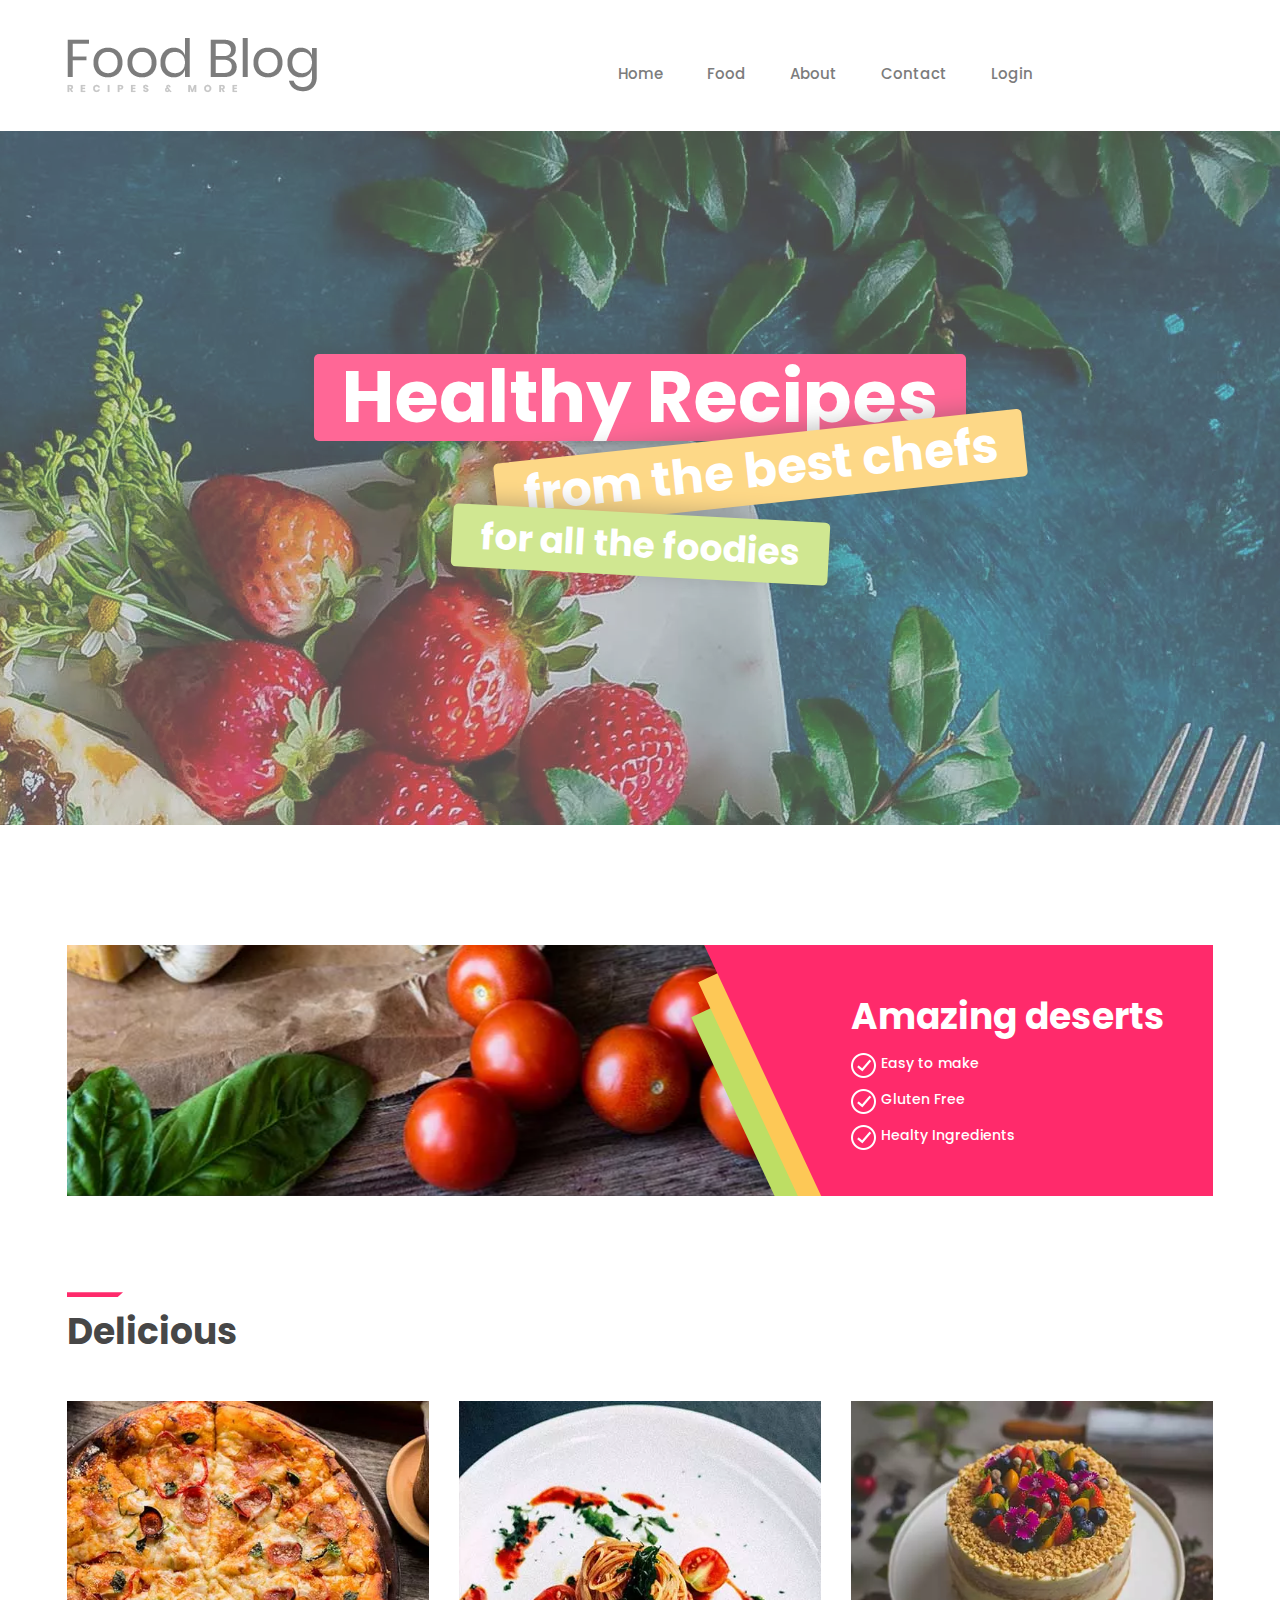
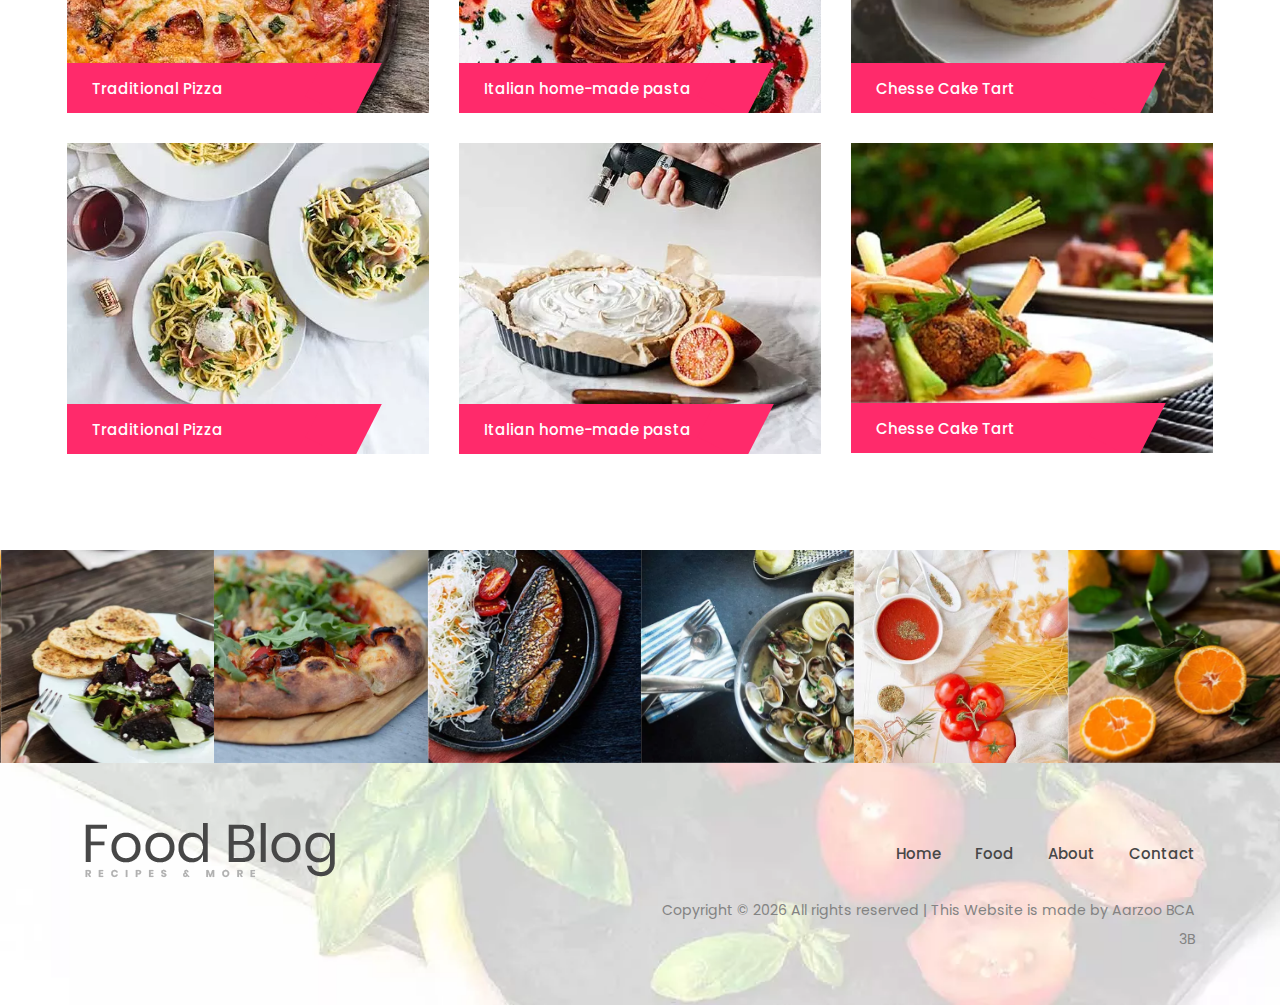
==== index.html @ 30b3c5b6 "f" ====
<!DOCTYPE html>
<html lang="en">

<head>
    <title>Food Blog</title>
    <meta charset="UTF-8">
    <meta name="description" content="Food Blog Web Template">
    <meta name="keywords" content="food, unica, creative, html">
    <meta name="viewport" content="width=device-width, initial-scale=1.0">

    <link href="img/favicon.ico" rel="shortcut icon" />

    <link href="https://fonts.googleapis.com/css?family=Poppins:400,400i,500,500i,600,600i,700" rel="stylesheet">

    <link rel="stylesheet" href="css/bootstrap.min.css+font-awesome.min.css+owl.carousel.css+animate.css+style.css.pagespeed.cc.GAeRvAPpPb.css" />
    <!--[if lt IE 9]>
	  <script src="https://oss.maxcdn.com/html5shiv/3.7.2/html5shiv.min.js"></script>
	  <script src="https://oss.maxcdn.com/respond/1.4.2/respond.min.js"></script>
	<![endif]-->
    <script nonce="8be80dfc-8ae2-4a4c-bdc7-8e6a1f4976dd">
        (function(w, d) {
            ! function(a, e, t, r) {
                a.zarazData = a.zarazData || {};
                a.zarazData.executed = [];
                a.zaraz = {
                    deferred: [],
                    listeners: []
                };
                a.zaraz.q = [];
                a.zaraz._f = function(e) {
                    return function() {
                        var t = Array.prototype.slice.call(arguments);
                        a.zaraz.q.push({
                            m: e,
                            a: t
                        })
                    }
                };
                for (const e of ["track", "set", "debug"]) a.zaraz[e] = a.zaraz._f(e);
                a.zaraz.init = () => {
                    var t = e.getElementsByTagName(r)[0],
                        z = e.createElement(r),
                        n = e.getElementsByTagName("title")[0];
                    n && (a.zarazData.t = e.getElementsByTagName("title")[0].text);
                    a.zarazData.x = Math.random();
                    a.zarazData.w = a.screen.width;
                    a.zarazData.h = a.screen.height;
                    a.zarazData.j = a.innerHeight;
                    a.zarazData.e = a.innerWidth;
                    a.zarazData.l = a.location.href;
                    a.zarazData.r = e.referrer;
                    a.zarazData.k = a.screen.colorDepth;
                    a.zarazData.n = e.characterSet;
                    a.zarazData.o = (new Date).getTimezoneOffset();
                    a.zarazData.q = [];
                    for (; a.zaraz.q.length;) {
                        const e = a.zaraz.q.shift();
                        a.zarazData.q.push(e)
                    }
                    z.defer = !0;
                    for (const e of [localStorage, sessionStorage]) Object.keys(e || {}).filter((a => a.startsWith("_zaraz_"))).forEach((t => {
                        try {
                            a.zarazData["z_" + t.slice(7)] = JSON.parse(e.getItem(t))
                        } catch {
                            a.zarazData["z_" + t.slice(7)] = e.getItem(t)
                        }
                    }));
                    z.referrerPolicy = "origin";
                    z.src = "/cdn-cgi/zaraz/s.js?z=" + btoa(encodeURIComponent(JSON.stringify(a.zarazData)));
                    t.parentNode.insertBefore(z, t)
                };
                ["complete", "interactive"].includes(e.readyState) ? zaraz.init() : a.addEventListener("DOMContentLoaded", zaraz.init)
            }(w, d, 0, "script");
        })(window, document);
    </script>
</head>

<body>

    <div id="preloder">
        <div class="loader"></div>
    </div>

    
        <div class="header-bottom">
            <div class="container">
                <a href="index.html" class="site-logo">
<img src="[data-uri]" alt="">
</a>
                <div class="nav-switch">
                    <i class="fa fa-bars"></i>
                </div>
               
                <ul class="main-menu">
                    <li><a href="index.html">Home</a></li>
                    
                    <li><a href="recipes.html">Food</a></li>
                    <li><a href="about.html">About</a></li>
                    <li><a href="contact.html">Contact</a></li>
                    <li><a href="login.html">Login</a></li>
                </ul>
            </div>
        </div>
    </header>


    <section class="hero-section">
        <div class="hero-slider owl-carousel">
            <div class="hero-slide-item set-bg" data-setbg="img/slider-bg-1.jpg">
                <div class="hs-text">
                    <h2 class="hs-title-1"><span>Healthy Recipes</span></h2>
                    <h2 class="hs-title-2"><span>from the best chefs</span></h2>
                    <h2 class="hs-title-3"><span>for all the foodies</span></h2>
                </div>
            </div>
            <div class="hero-slide-item set-bg" data-setbg="img/slider-bg-2.jpg">
                <div class="hs-text">
                    <h2 class="hs-title-1"><span>Healthy Recipes</span></h2>
                    <h2 class="hs-title-2"><span>from the best chefs</span></h2>
                    <h2 class="hs-title-3"><span>for all the foodies</span></h2>
                </div>
            </div>
        </div>
    </section>


    <section class="add-section spad">
        <div class="container">
            <div class="add-warp">
                <div class="add-slider owl-carousel">
                    <div class="as-item set-bg" data-setbg="img/add/1.jpg"></div>
                    <div class="as-item set-bg" data-setbg="img/add/2.jpg"></div>
                    <div class="as-item set-bg" data-setbg="img/add/3.jpg"></div>
                </div>
                <div class="row add-text-warp">
                    <div class="col-lg-4 col-md-5 offset-lg-8 offset-md-7">
                        <div class="add-text text-white">
                            <div class="at-style"></div>
                            <h2>Amazing deserts</h2>
                            <ul>
                                <li>Easy to make</li>
                    
                                <li>Gluten Free</li>
                                <li>Healty Ingredients</li>
                            </ul>
                        </div>
                    </div>
                </div>
            </div>
        </div>
    </section>


    <section class="recipes-section spad pt-0">
        <div class="container">
            <div class="section-title">
                <h2>Delicious</h2>
            </div>
            <div class="row">
                <div class="col-lg-4 col-md-6">
                    <div class="recipe">
                        <img src="img/recipes/x1.jpg.pagespeed.ic._ROLrm0C3A.webp" alt="">
                        <div class="recipe-info-warp">
                            <div class="recipe-info">
                                <h3>Traditional Pizza</h3>
                                
                            </div>
                        </div>
                    </div>
                </div>
                <div class="col-lg-4 col-md-6 col-md-6">
                    <div class="recipe">
                        <img src="img/recipes/x2.jpg.pagespeed.ic.14Id3-kfs1.webp" alt="">
                        <div class="recipe-info-warp">
                            <div class="recipe-info">
                                <h3>Italian home-made pasta</h3>
                                
                            </div>
                        </div>
                    </div>
                </div>
                <div class="col-lg-4 col-md-6">
                    <div class="recipe">
                        <img src="img/recipes/x3.jpg.pagespeed.ic.0Wc-_Bjmcf.webp" alt="">
                        <div class="recipe-info-warp">
                            <div class="recipe-info">
                                <h3>Chesse Cake Tart</h3>
                                
                            </div>
                        </div>
                    </div>
                </div>
                <div class="col-lg-4 col-md-6">
                    <div class="recipe">
                        <img src="img/recipes/x4.jpg.pagespeed.ic.guTiFb01Of.webp" alt="">
                        <div class="recipe-info-warp">
                            <div class="recipe-info">
                                <h3>Traditional Pizza</h3>
                                
                            </div>
                        </div>
                    </div>
                </div>
                <div class="col-lg-4 col-md-6">
                    <div class="recipe">
                        <img src="img/recipes/x5.jpg.pagespeed.ic.fuYMmROKV8.webp" alt="">
                        <div class="recipe-info-warp">
                            <div class="recipe-info">
                                <h3>Italian home-made pasta</h3>
                                
                            </div>
                        </div>
                    </div>
                </div>
                <div class="col-lg-4 col-md-6">
                    <div class="recipe">
                        <img src="img/recipes/x6.jpg.pagespeed.ic.owBEUEnAil.webp" alt="">
                        <div class="recipe-info-warp">
                            <div class="recipe-info">
                                <h3>Chesse Cake Tart</h3>
                               
                            </div>
                        </div>
                    </div>
                </div>
            </div>
        </div>
    </section>


    


    


    <div class="gallery">
        <div class="gallery-slider owl-carousel">
            <div class="gs-item set-bg" data-setbg="img/instagram/1.jpg"></div>
            <div class="gs-item set-bg" data-setbg="img/instagram/2.jpg"></div>
            <div class="gs-item set-bg" data-setbg="img/instagram/3.jpg"></div>
            <div class="gs-item set-bg" data-setbg="img/instagram/4.jpg"></div>
            <div class="gs-item set-bg" data-setbg="img/instagram/5.jpg"></div>
            <div class="gs-item set-bg" data-setbg="img/instagram/6.jpg"></div>
        </div>
    </div>


    <footer class="footer-section set-bg" data-setbg="img/footer-bg.jpg">
        <div class="container-fluid">
            <div class="row">
                <div class="col-lg-6">
                    <div class="footer-logo">
                        <img src="[data-uri]"
                            alt="">
                    </div>
                   
                </div>
                <div class="col-lg-6 text-lg-right">
                    <ul class="footer-menu">
                        <li><a href="index.html">Home</a></li>
                        
                        <li><a href="recipes.html">Food</a></li>
                        <li><a href="about.html">About</a></li>
                        <li><a href="contact.html">Contact</a></li>
                    </ul>
                    <p class="copyright">
                        Copyright &copy;
                        <script>
                            document.write(new Date().getFullYear());
                        </script> All rights reserved | This Website is made by Aarzoo BCA 3B</a>

                    </p>
                </div>
            </div>
        </div>
    </footer>


    <script src="js/jquery-3.2.1.min.js"></script>
    <script src="js/owl.carousel.min.js"></script>
    <script src="js/main.js"></script>

    <script async src="https://www.googletagmanager.com/gtag/js?id=UA-23581568-13"></script>
    <script>
        window.dataLayer = window.dataLayer || [];

        function gtag() {
            dataLayer.push(arguments);
        }
        gtag('js', new Date());

        gtag('config', 'UA-23581568-13');
    </script>
    <script defer src="https://static.cloudflareinsights.com/beacon.min.js/v652eace1692a40cfa3763df669d7439c1639079717194" integrity="sha512-Gi7xpJR8tSkrpF7aordPZQlW2DLtzUlZcumS8dMQjwDHEnw9I7ZLyiOj/6tZStRBGtGgN6ceN6cMH8z7etPGlw==" data-cf-beacon='{"rayId":"75978bf8ad146ef4","token":"cd0b4b3a733644fc843ef0b185f98241","version":"2022.8.1","si":100}'
        crossorigin="anonymous"></script>
</body>

</html>
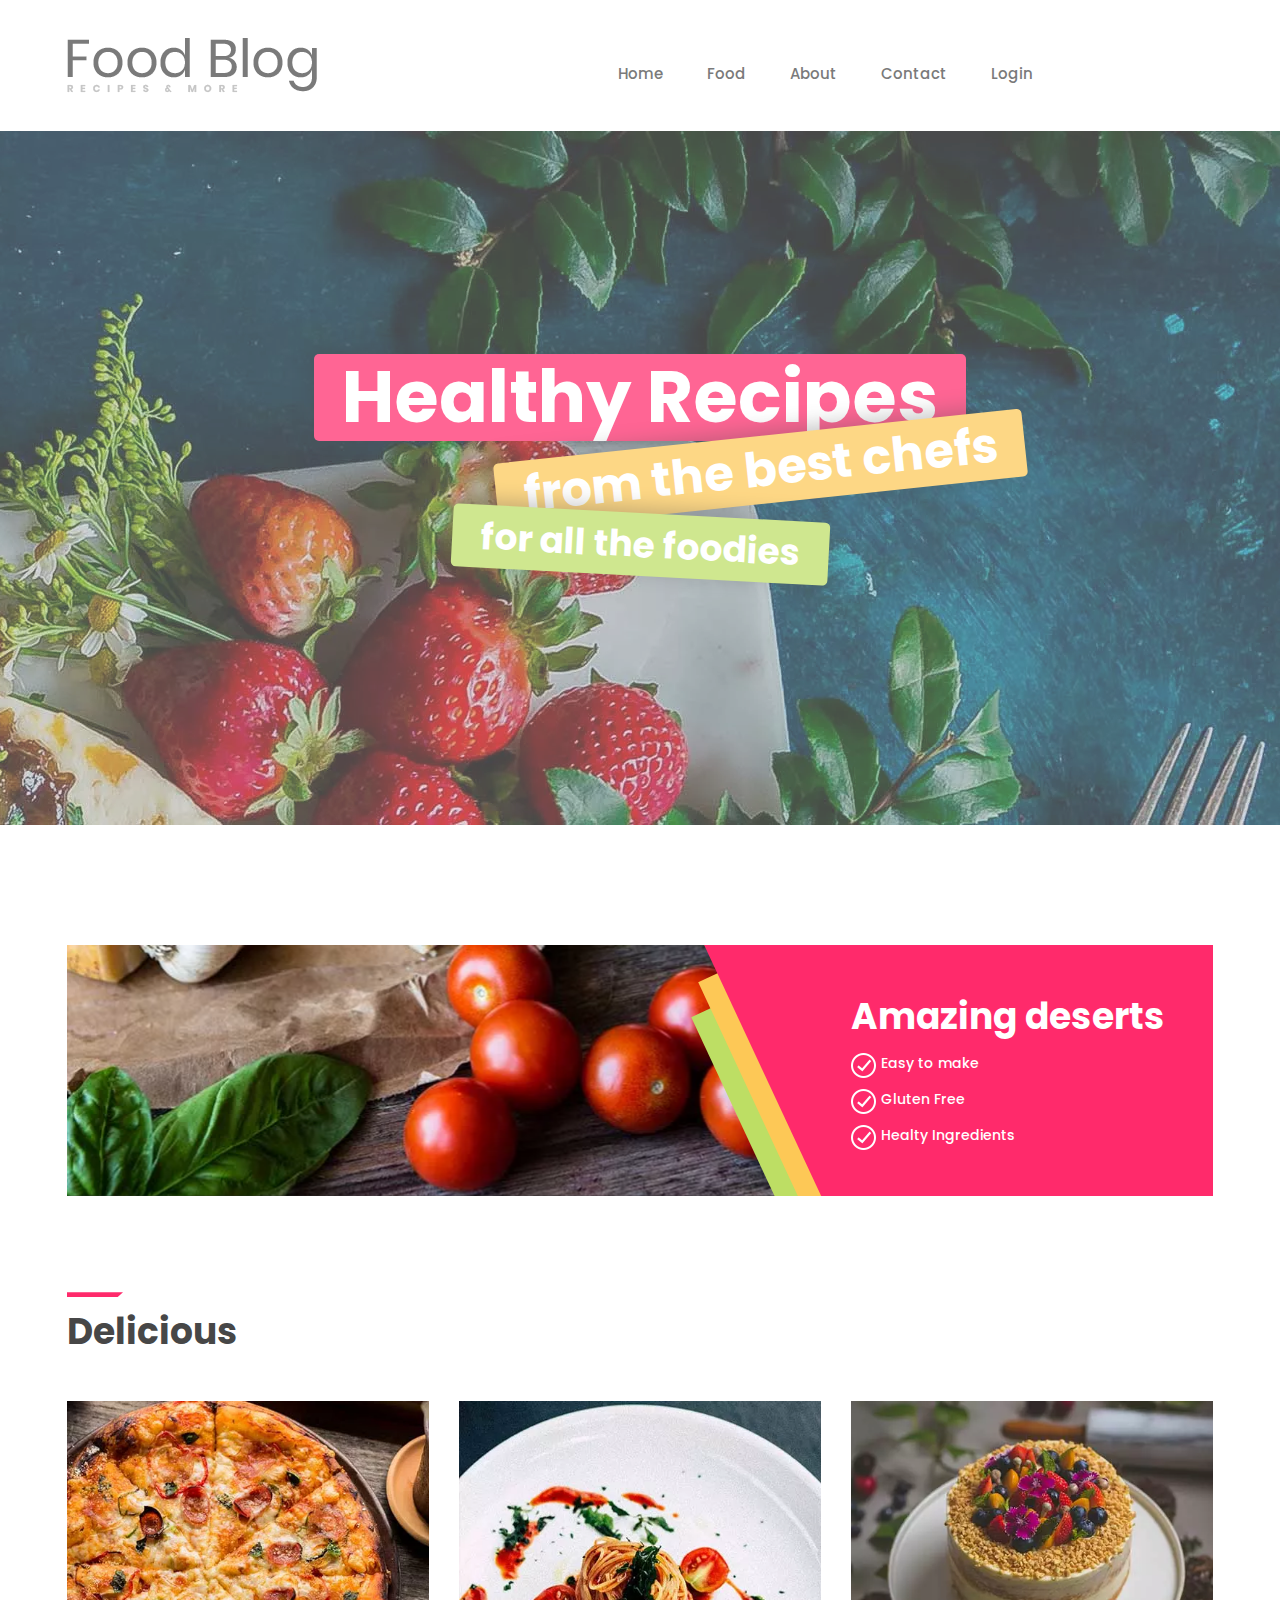
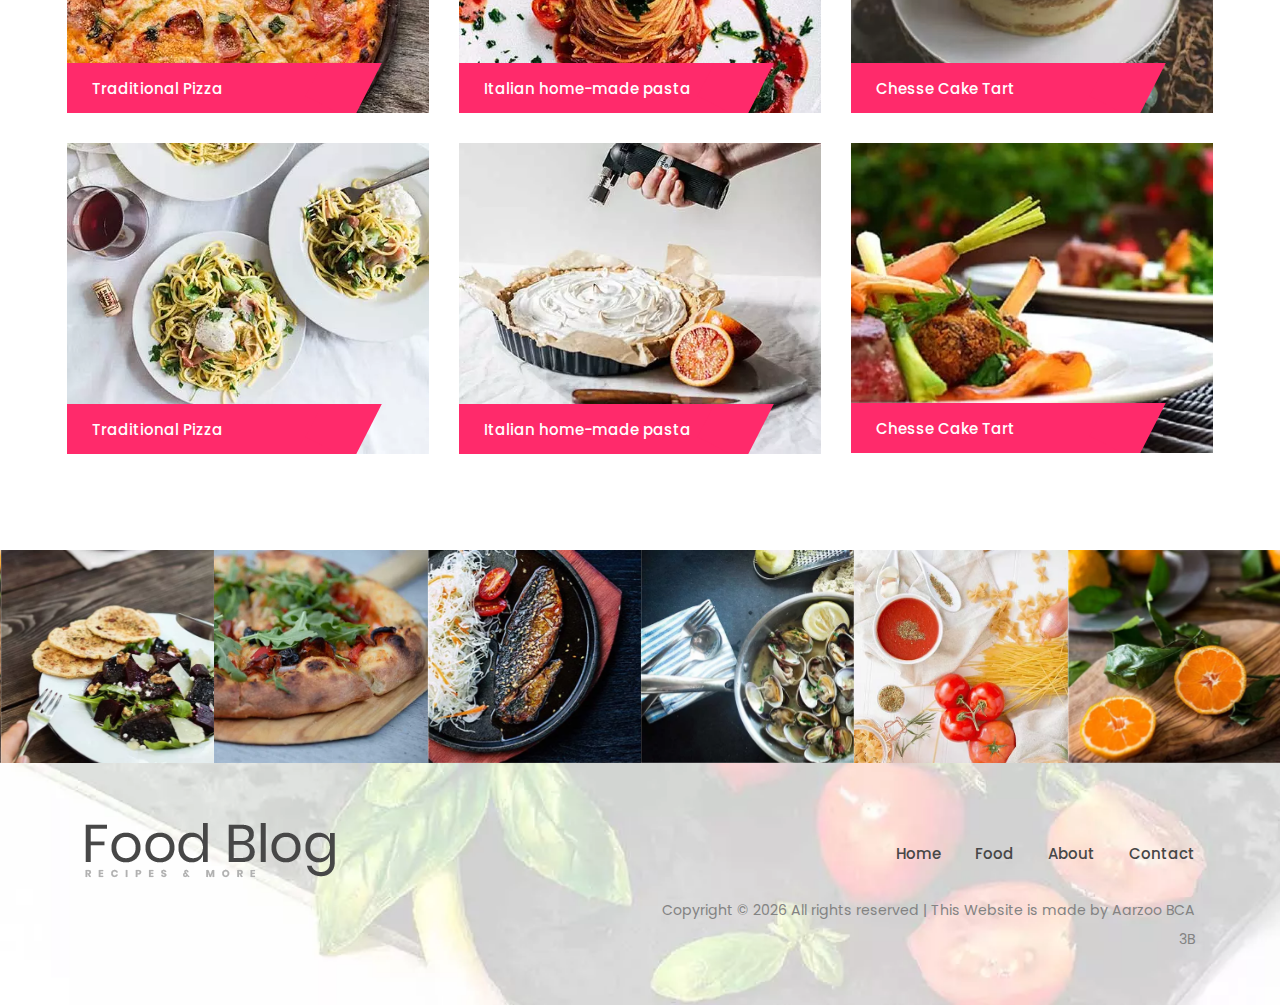
==== commit 842b0dc8: "commit" ====
--- a/index.html
+++ b/index.html
@@ -9,6 +9,7 @@
     <meta name="viewport" content="width=device-width, initial-scale=1.0">
 
     <link href="img/favicon.ico" rel="shortcut icon" />
+    <link rel="icon" type="img/x-icon" href="/img/favicon.ico">
 
     <link href="https://fonts.googleapis.com/css?family=Poppins:400,400i,500,500i,600,600i,700" rel="stylesheet">
 
